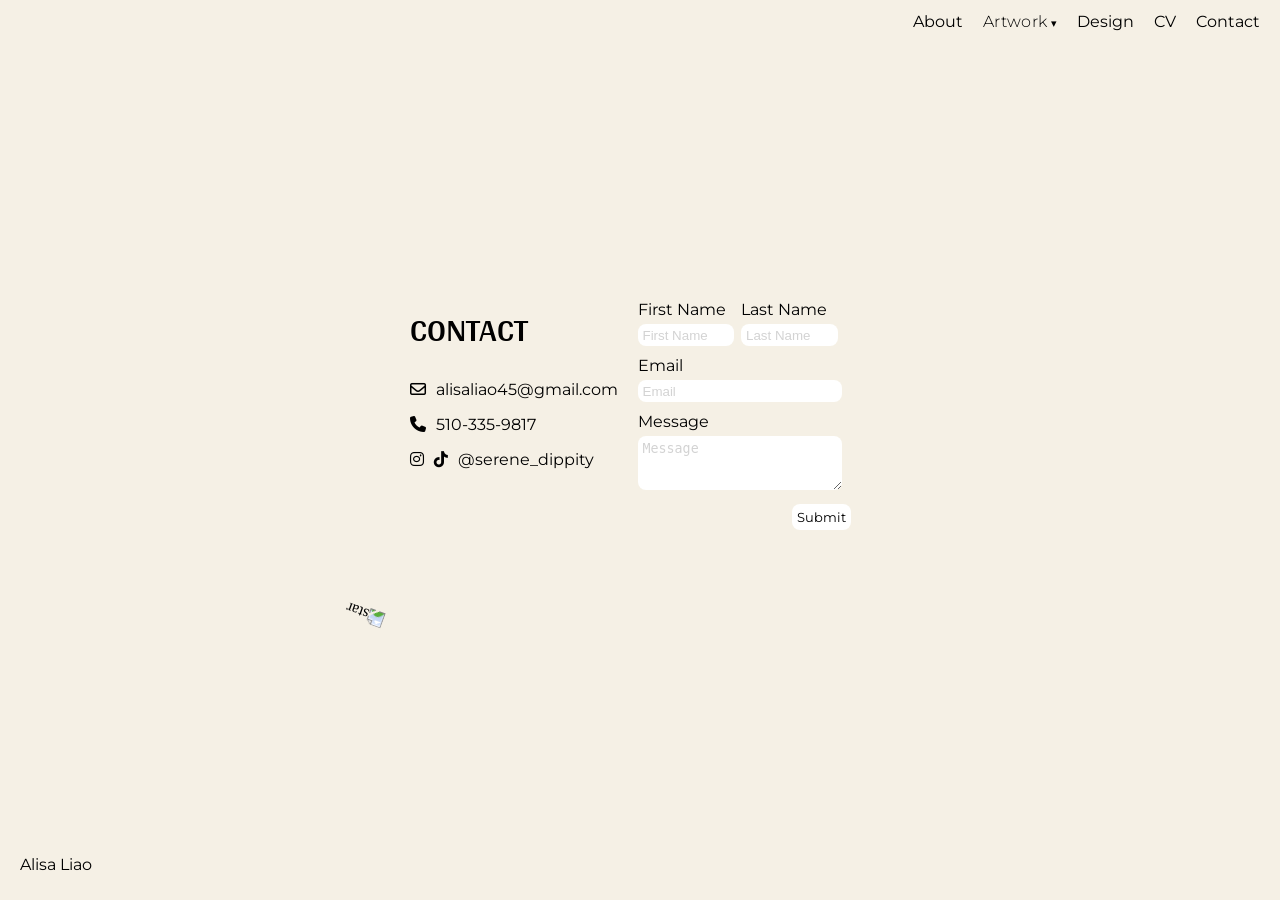
==== Contact.html @ a2d039c0 "Add files via upload" ====
<!DOCTYPE html>
<html lang="en">
<head>
    <meta charset="UTF-8">
    <title>Alisa Liao Personal Website | Contact</title>
    <link rel="stylesheet" href="Personal-website-style.css">
    <link rel="stylesheet" href="https://cdnjs.cloudflare.com/ajax/libs/font-awesome/6.5.0/css/all.min.css">
</head>
<body>

<nav>
    <a href="About.html">About</a>
    <div class="dropdown">
        <span class="dropdown-toggle">Artwork</span>
        <div class="dropdown-menu">
            <a href="Life-Drawing.html">Life Drawing</a>
            <a href="Misc.html">Misc</a>
        </div>
    </div>
    <a href="Design.html">Design</a>
    <a href="CV.html">CV</a>
    <a href="Contact.html">Contact</a>
</nav>
    <div class="contact-wrapper">
    <div class="contact-block">
    <div class="contact-socials">
        <h1>CONTACT</h1>
        <a id="a-email" href="mailto:alisaliao45@gmail.com"><i class="fa-regular fa-envelope"></i>alisaliao45@gmail.com</a>
        <p><i class="fa-solid fa-phone"></i>510-335-9817</p>
        <p class="insta"><i class="fa-brands fa-instagram"></i><i class="fa-brands fa-tiktok"></i>@serene_dippity</p>
    </div>
        <form class="contact-form" action="https://formspree.io/f/xaqprdrj" method="POST">
            <div class="form-name">
                <div>
                    <label>First Name</label><br>
                    <input name="first name" type="text" placeholder="First Name" class="first-name-input">
                </div>
                <div>
                    <label>Last Name</label><br>
                    <input name="last name" type="text" placeholder="Last Name" class="last-name-input">
                </div>
            </div>
            <label>Email</label>
            <br>
            <input name="email" type="email" placeholder="Email" class="email-input">
            <br>
            <label>Message</label>
            <br>
            <textarea name="message" placeholder="Message" class="message-input"></textarea>
            <br>
            <button type="submit" class="send-button">Submit</button>
        </form>
        <img class="contact-star" src="star.png" alt="star">
    </div>
    </div>

    <footer>
        <p>Alisa Liao</p>
    </footer>
</body>
</html>
---- Personal-website-style.css ----
@import url('https://fonts.googleapis.com/css2?family=Montserrat:wght@400;700&display=swap');
@import url('https://fonts.googleapis.com/css2?family=Arya:wght@400;700&display=swap');

p {
    font-family: 'Montserrat', sans-serif;
}

a {
font-family: 'Montserrat', sans-serif;
}

label, button {
    font-family: 'Montserrat', sans-serif;
}

body {
margin: 30px;
}

footer {
    position: fixed;
    bottom: 0;
    left: 0;
    width: 100%;
    color: black;
    text-align: left;
    padding: 20px;
    padding-bottom: 10px;
    z-index: 500;
}

h1 {
    font-family: 'Arya';
}

h2 {
    font-family: 'Arya';
}

body {
    background-color: #F5F0E5;
}

input, textarea {
  border: none;
  border-radius: 8px;
}

input::placeholder, textarea::placeholder {
    color: #D3D3D3;
    padding: 3px;
}

input:focus, textarea:focus {
    outline:none;
}

/*NAV*/
nav {
      position: fixed;
      top: 0;
      right: 0;
      width: 100%;
      display: flex;
      gap: 20px;
      padding: 12px 20px;
      box-sizing: border-box;
      z-index: 1000;
      display: flex;
      justify-content: flex-end;

}

a:link {
    color: black;
    text-decoration: none;
}
a:visited {
    color: black;
}
a:hover {
    color: grey;
}

.dropdown {
  position: relative;
  padding-bottom: 12px; /* creates an invisible hover bridge */
}

/* DROPDOWN MENU — hidden by default */
.dropdown-menu {
  display: none;
  position: absolute;
  top: 100%;
  left: 50%;
  transform: translateX(-50%);
  background: #f0ede0;
  border: 1px solid black;
  border-radius: 4px;
  padding: 8px 0;
  min-width: 80px;
  z-index: 100;
  flex-direction: column;
}

.dropdown-menu a {
  display: block;
  padding: 8px 18px;
  font-size: 16px;
  white-space: nowrap;
}

.dropdown-menu a:hover {
  opacity: 0.5;
}

/* SHOW on hover */
.dropdown:hover .dropdown-menu {
  display: flex;
}

.dropdown-toggle {
  font-family: 'Montserrat', sans-serif;
  font-size: 16px;
  font-weight: 300;
  color: black;
  letter-spacing: 0.02em;
  cursor: pointer;
}

.dropdown-toggle::after {
  content: ' ▾';
  font-size: 11px;
  vertical-align: middle;
}

.dropdown-toggle:hover {
  color: grey;
}

/*ABOUT*/
.image-heading-col {
  display: flex;
  flex-direction: column;
  align-items: center;
  flex-shrink: 0;
}

.main-row {
  display: flex;
  flex-direction: row;
  gap: 20px;
  align-items: flex-start;
}

#about-figure {
  display: flex;
  flex-direction: column;
  gap: 12px;
  padding: 12px;
  margin-top:50px;
  z-index: 2;
}

#about-body {
  display: flex;
  justify-content: center;
  align-items: center;
  min-height: 80vh;
  margin: 0;
  padding-top: 70px;
  item-height: 90px;
}

#bio {
  font-size: 128px;
  margin: 0;
  margin-left: -30px;
  padding: 0;
  line-height: 1
}

#self-portrait {
  width: 204px;
  object-fit: cover;

}

.content-col {
  display: flex;
  flex-direction: column;
  justify-content: center;
  margin-top: 12px;
}

.bio-paragraph {
  margin: 12px 0 0 0;
  font-size: 16px;
  width: 280px;
  position: relative;
}

#about-figcaption {
    text-align: center;
    font-style: italic;
    color: #555;
    padding-top: 8px;
}

.hand-photo-2 {
    height: 400px;
    width: auto;
    position: absolute;
    z-index: 1;
    margin-left: 750px;
    margin-top: 400px;
}
.stars {
    height: 600px;
    width: auto;
    position: absolute;
    z-index: 1;
    margin-right: 650px;
    margin-bottom:300px;
    transform: rotate(10deg);
}

/*CONTACT*/

#a-email:link {
    color:black;
}

.contact-wrapper {
    position: relative;
}

.contact-block {
    position: relative;
    display: flex;
    justify-content: center;
    padding-top: 250px;
    width: 100%;
}

.contact-star {
    position: absolute;
     height: 600px;
     width: auto;
     z-index: 0;
     transform: rotate(200deg);
     margin-right: 350px;
     margin-top: -240px;

 }

.contact-socials {
    display: flex;
    flex-direction: column;
    align-items: flex-start;
    z-index: 1;

}

.contact-form {
    margin: 20px;
    z-index: 1;

}

.form-name {
    display: flex;
    z-index: 1;

}

.fa-brands, .fa-solid, .fa-regular{
    margin-right:10px;
    z-index: 1;

}

.insta {
    margin-top: 0;
    z-index: 1;

}

.first-name-input, .last-name-input {
    margin-right: 7px;
    width: 92.5px;
    margin-bottom: 10px;
    margin-top: 5px;
    height: 20px;
    z-index: 1;

}

.message-input, .email-input {
    width: 200px;
    margin-bottom: 10px;
    margin-top: 5px;
    height: 20px;
    z-index: 1;
}

.message-input {
    height: 50px;
    z-index: 1;
}

.send-button {
    border: none;
    background-color: white;
    padding: 5px;
    border-radius: 8px;
    display: flex;
    margin-left: 154px;
    z-index: 1;
}

/*LIFE DRAWING*/
.figure-1, .figure-2, .figure-3, .figure-4, .figure-5, .figure-6, .figure-7, .figure-8, .figure-9 {
    width: 100%;
    margin-bottom: 1rem;
}

.gallery {
  position: relative;
  columns: 3;
  column-gap: 1rem;
  z-index: 2;
}

.figure-6 {
    width: 910px;
    margin-left: 35px;
    margin-top: -110px;
}

.life-drawing-hand {
    width: 400px;
    margin-left: 50px;
    margin-bottom: 100px;
}

.life-drawing-h {
    position: relative;
    margin-left: 37px;
    font-size: 64px;
    margin-bottom: -20px;
    z-index: 2;
}

.life-drawing-star {
    position: relative;
     height: 600px;
     width: auto;
     position: absolute;
     z-index: 1;
     transform: rotate(30deg);
     margin-top: -200px;
}

/*COMICS*/
.overlay {
    display: none;
    position: fixed;
    inset: 0;
    background: rgba(0, 0, 0, 0.8);
    justify-content: center;
    align-items: center;
    cursor: pointer;
}

.overlay:target {
    display: flex;          /* shown when #popup is in the URL */
}

.popup-img-1 {
    max-width: 90vw;
    max-height: 90vh;
    object-fit: contain;
}

.overlay-close {
    display: flex;
    justify-content: center;
    align-items: center;
    width: 100%;
    height: 100%;
}

.comic-image-1 {
    width: 500px;
}

.comic-1 {
    display: flex;
    flex-direction: row;
    align-items: flex-start;
    gap: 20px;
}

.comic-text-1 {
    margin-top: -20px;
}

/*MISC*/
.misc-hand {
    width: 600px;
    margin-left: 800px;
    margin-top: -600px;
}

/*CV*/
.cv-h {
    position: relative;
text-align: center;
    font-size: 64px;
    margin-bottom: -20px;
    z-index: 2;
}

.cv-block {
    display: flex;
    flex-direction: column;
    align-items: center;
    gap: 16px;
    padding: 40px 20px;
}

.cv-button {
    padding: 12px 28px;
    border: 2px solid currentColor; /* matches your site's text color */
    border-radius: 6px;
    text-decoration: none;
    font-size: 16px;
}

.cv-img-block {
    display: flex;
    flex-direction: column;
    align-items: center;
    gap: 12px; /* space between page 1 and page 2 */
    width: 100%;
    max-width: 800px;
    padding: 0 80 0 80;
}

.cv-img,
.cv-img-2 {
    width: 100%;
    height: auto; /* keeps aspect ratio */
    border-radius: 8px;
}

.cv-hand1 {
     width: 400px;
     position: absolute;
     top: 0;
     left: 0;
     transform: rotate(-30deg);
}

.cv-hand2 {
   position: absolute;
       bottom: 0;
       right: -50px;
       width: 400px;
}

.cv-body {

position: relative;
    min-height: 100vh;
}

/*DESIGN*/

.star-app-img, .star-app-video, .be-img, .be-img2, .tw-img{
    height: 300px;
    margin: 5px;
    border: 1px solid black;
    border-radius: 8px;
}

.star-app-div, .be-div, .tw-div {
    display: flex;
    flex-direction: row;
    margin-left: 37px;
    margin-bottom: 5px;
}

.industrial-design {
    display: flex;
    flex-direction: row;
    margin-left: 37px;
}

.design-p {
    width: 400px;
     z-index: 1;
     position: relative;
}

.design-h {
    position: relative;
    margin-left: 37px;
    font-size: 64px;
    margin-bottom: -20px;
}

.wm-img, .ba-img {
    height: 300px;
    margin-right: 20px;
    border-radius: 8px;
}

.industrial-p {
    width: 545px;
}

.design-star {
    width: 400px;
    position: absolute;
    bottom: -600px;
    right: -50px;
    transform: rotate(-30deg);
    }

.design-star0 {
    width: 400px;
    position: absolute;
    z-index: 0;
}

.design-body {
    overflow-x: hidden;
}
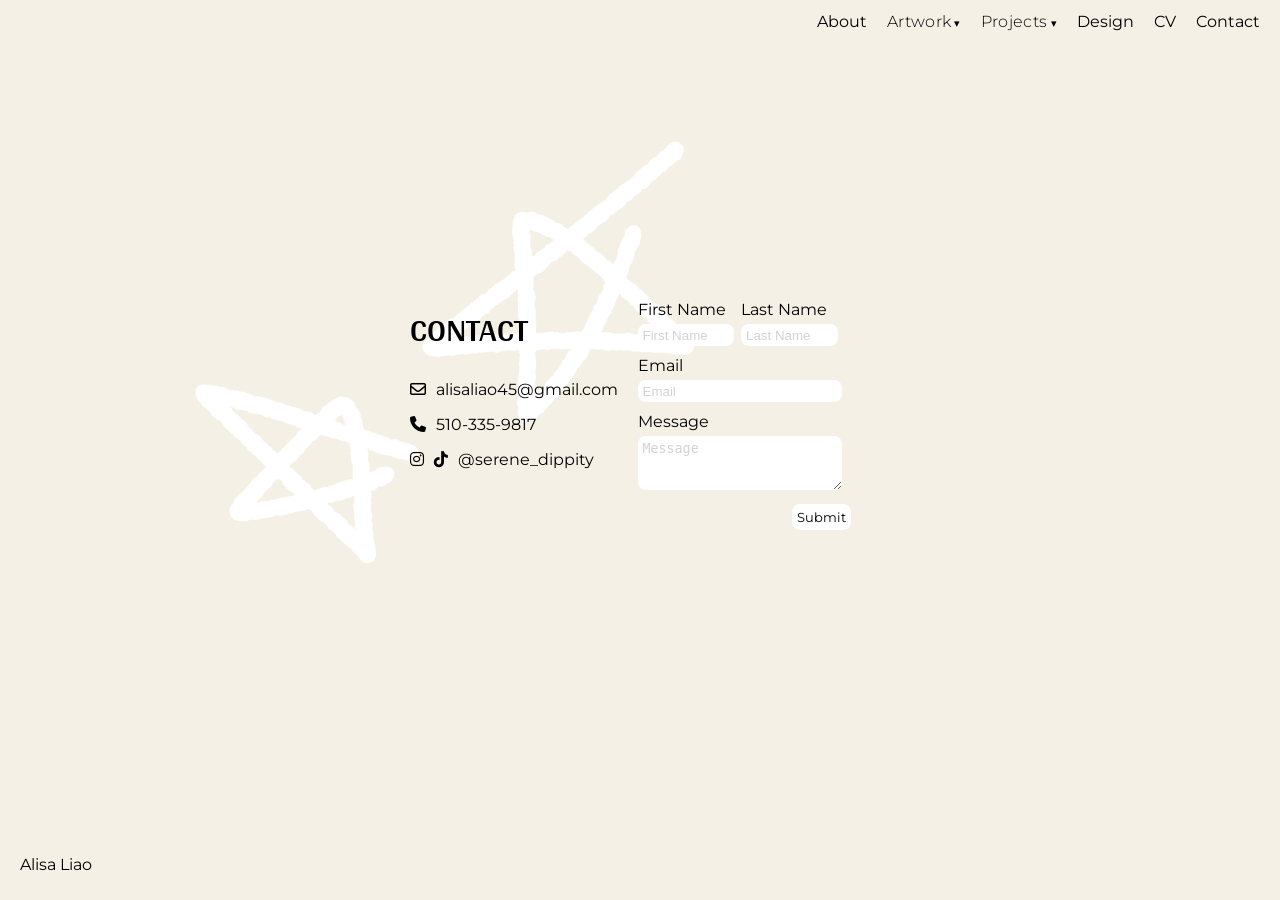
==== commit d64af2bb: "Add files via upload" ====
--- a/Contact.html
+++ b/Contact.html
@@ -9,12 +9,19 @@
 <body>
 
 <nav>
-    <a href="About.html">About</a>
+    <a href="index.html">About</a>
     <div class="dropdown">
         <span class="dropdown-toggle">Artwork</span>
         <div class="dropdown-menu">
             <a href="Life-Drawing.html">Life Drawing</a>
             <a href="Misc.html">Misc</a>
+        </div>
+    </div>
+    <div class="dropdown">
+        <span class="dropdown-toggle">Projects</span>
+        <div class="dropdown-menu">
+            <a href="Loststop.html">The Lost Stop</a>
+            <a href="Myangel.html">My Angel</a>
         </div>
     </div>
     <a href="Design.html">Design</a>
--- a/Personal-website-style.css
+++ b/Personal-website-style.css
@@ -537,4 +537,117 @@
 
 .design-body {
     overflow-x: hidden;
-}+}
+
+/*Lost Stop*/
+.loststop img {
+    width: 580px;
+    border-radius: 8px;
+    margin: 8px;
+}
+
+.loststop figcaption {
+    font-family: 'Montserrat', sans-serif;
+}
+
+.lost {
+    position: relative;
+    z-index: 2;
+}
+.loststopcomic {
+    display: flex;
+    justify-content: center;
+}
+
+.char-4 {
+    display: flex;
+    justify-content: center;
+    margin: 8px;
+    margin-bottom: 32px;
+}
+
+.char-1, .char-2 {
+    display: flex;
+    gap: 0px;
+    align-items: flex-start;
+    display: flex;
+    justify-content: center;
+}
+
+.loststop figcaption {
+    width: 580px;
+}
+
+.fig-char, .fig-char-2, .fig-char-3, .fig-char-4 {
+    margin: 0px;
+}
+
+.char-h, .key-h {
+    text-align: center;
+    margin-bottom: 0px;
+}
+
+.key-h {
+    margin-bottom: -15px;
+}
+
+.keyframes {
+    display: grid;
+      place-items: center; /* Centers both vertically and horizontally */
+}
+
+.lost {
+    margin-bottom: 50px;
+}
+
+.loststop-star {
+    position: relative;
+    height: 600px;
+    width: auto;
+    position: absolute;
+    z-index: 1;
+    transform: rotate(30deg);
+}
+
+.loststop-h  {
+    margin-left: 37px;
+    font-size: 64px;
+    margin-bottom: -20px;
+}
+
+.loststop-p, .loststop-h2 {
+    margin-left: 37px;
+
+}
+
+/*angel*/
+.angel-img {
+    width: 710px;
+    border-radius: 8px;
+    margin: 5px;
+    display: block;
+    margin: auto;
+}
+
+.angel-img-1, .angel-img-2 {
+    width: 350px;
+    border-radius: 8px;
+    margin: 5px;
+
+}
+
+.char-angel {
+    margin-bottom: 5px;
+display: flex;
+    justify-content: center;
+}
+
+.angel-h {
+    margin-left: 37px;
+    font-size: 64px;
+    margin-bottom: -20px;
+}
+
+.angel-p {
+    margin-left: 37px;
+}
